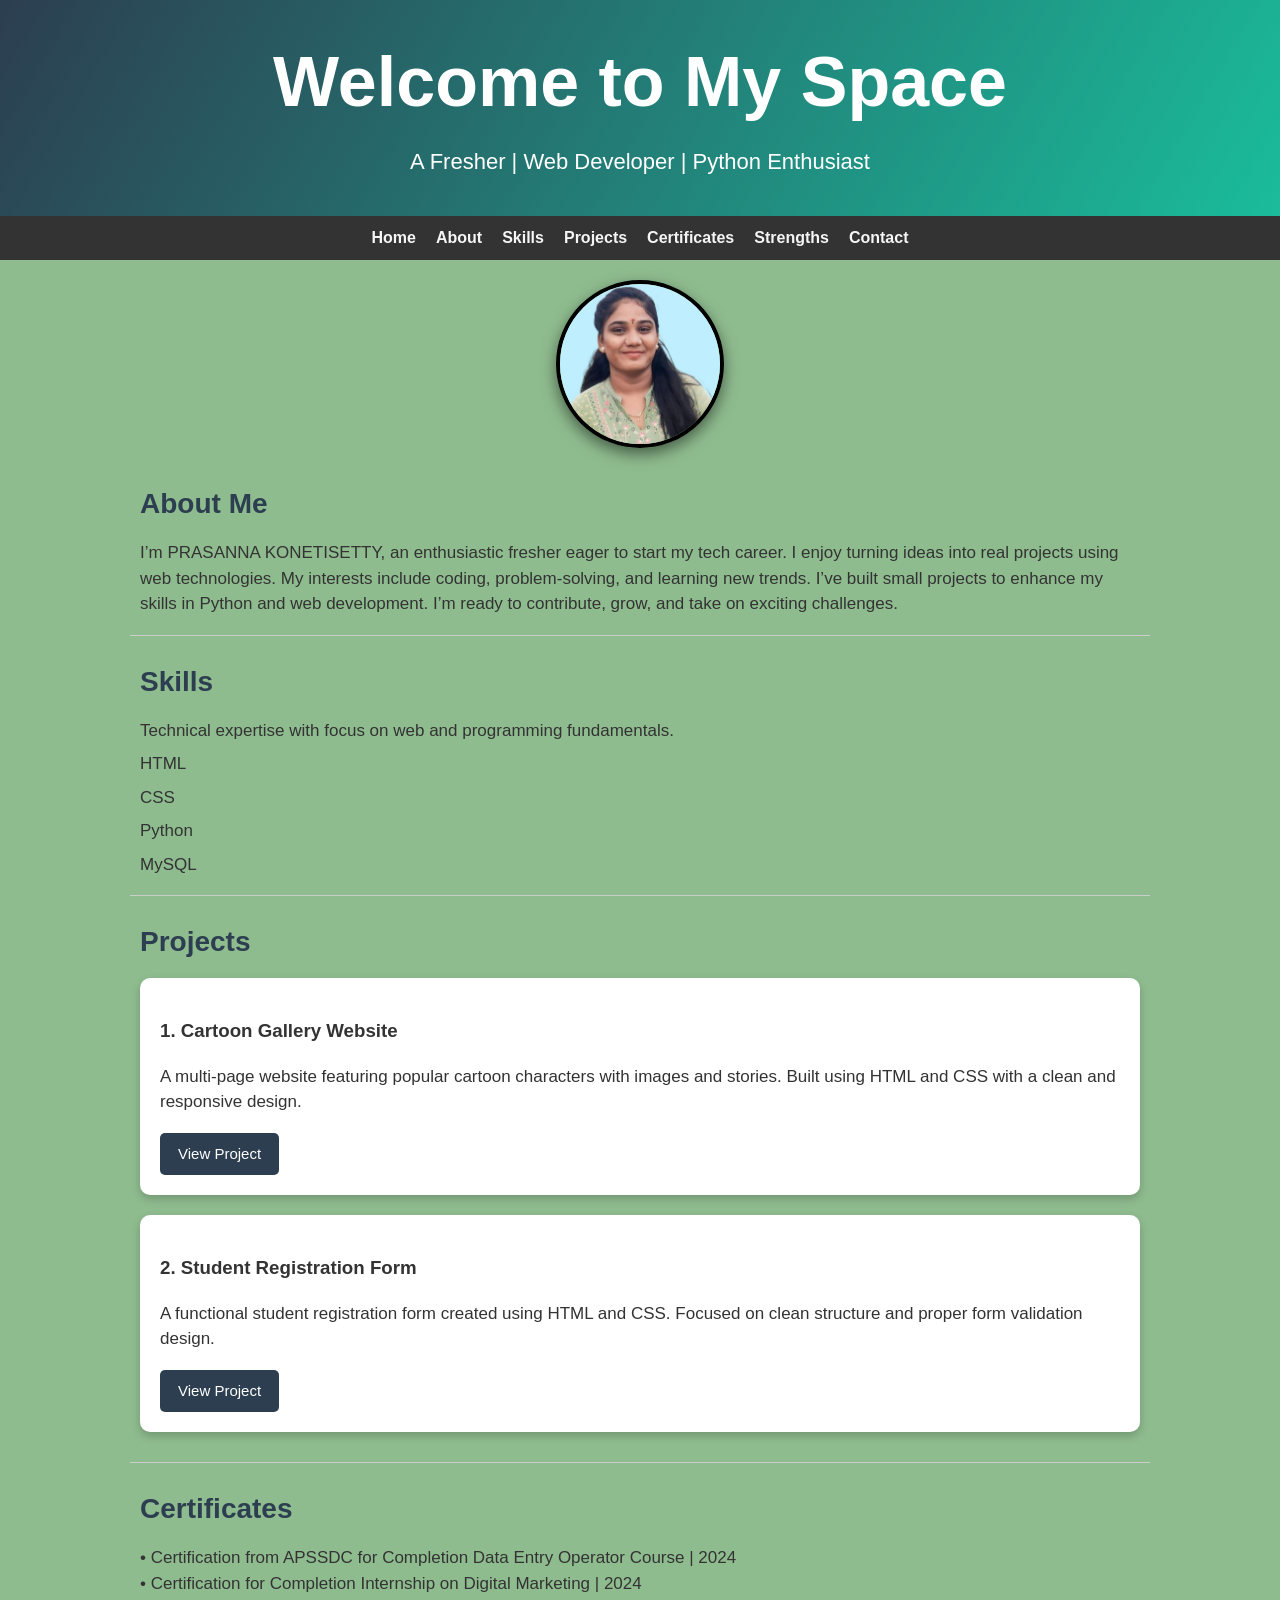
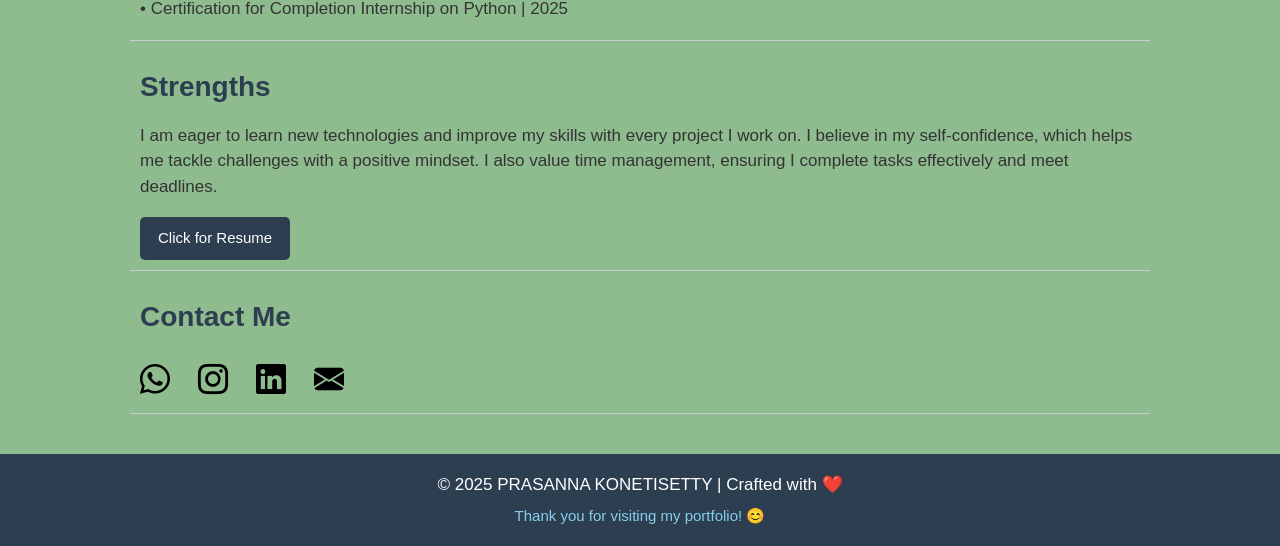
==== portfolio/index.html @ 56b62bc1 "my first commit" ====
<!DOCTYPE html>
<html lang="en">
<head>
  <meta charset="UTF-8" />
  <meta name="viewport" content="width=device-width, initial-scale=1.0"/>
  <title>My Space</title>
<link rel="stylesheet" href="https://cdn.jsdelivr.net/npm/bootstrap-icons@1.10.5/font/bootstrap-icons.css">
  <style>
    body {
      margin: 0;
      font-family: 'Segoe UI', sans-serif;
      background-color: darkseagreen;
      color: #333;
      scroll-behavior: smooth;
      line-height: 1.5;
      box-sizing: border-box;
    }
    html {
  scroll-padding-top: 120px;
}

    header {
      background: linear-gradient(120deg, #2C3E50, #1abc9c);
      color: white;
      text-align: center;
      padding: 30px;
    }
    header h1 {
      font-size: 70px;
      margin: 0;
    }
    header p {
      font-size: 22px;
      margin-top: 10px;
    }

    nav {
      display: flex;
      justify-content: center;
      gap: 20px;
      background: #333;
      padding: 10px;
      position: sticky;
      top: 0;
      margin: 0 auto;
      z-index: 1000;

    }
    nav a {
      text-decoration: none;
      color: white;
      font-weight: bold;
    }
    nav a:hover {
      color: #1abc9c;
    }
    nav a.active {
      color: whitesmoke;
    }

    .profile {
      display: flex;
      justify-content: center;
      margin: 20px 0;
    }
    .profile img {
      width: 160px;
      height: 160px;
      border-radius: 50%;
      border: 4px solid black;
      box-shadow: 0 6px 15px rgba(0, 0, 0, 0.5);
      transition: transform 0.3s, box-shadow 0.3s;
    }
    .profile img:hover {
      transform: scale(1.08);
      box-shadow: 0 8px 20px rgba(0, 0, 0, 0.7);
    }

    section {
      max-width: 1000px;
      margin: 10px auto;
      padding: 10px 10px;
      border-bottom: 1px solid #ccc;
    }

    h2 {
      color: #2C3E50;
      font-size: 28px;
      font-weight: bold;
      margin: 5px 0 15px;
    }

    p {
      font-size: 17px;
      margin: 8px 0;
    }

    .view-btn, .resume-btn {
      display: inline-block;
      margin-top: 10px;
      padding: 10px 18px;
      background: #2C3E50;
      color: white;
      text-decoration: none;
      border-radius: 5px;
      font-size: 15px;
      transition: background 0.3s, transform 0.2s;
    }
    .view-btn:hover, .resume-btn:hover {
      background: #1abc9c;
      transform: scale(1.05);
    }

    .project-card {
      background: white;
      padding: 20px;
      border-radius: 10px;
      box-shadow: 0 4px 10px rgba(0,0,0,0.2);
      margin-bottom: 20px;
      transition: transform 0.3s;
    }
    .project-card:hover {
      transform: translateY(-5px);
    }

    footer {
      text-align: center;
      background: #2C3E50;
      color: white;
      padding: 10px;
      font-size: 14px;
      margin-top: 40px;
      margin-right:0px;

    }
    footer i {
      margin: 0 10px;
      font-size: 20px;
      color: #1abc9c;
      transition: color 0.3s;
    }
    footer i:hover {
      color: white;
    }

    #contact i {
      margin-right: 8px;
      color: black;
      transition: color 0.3s ease;
    }
    #contact a:hover i {
      color: #2C3E50;
    }

    .social-links {
      display: flex;
      gap: 20px;
      justify-content: flex-strart;
      margin-top: 20px;
    }
    .social-links a {
      color: #000;
      font-size: 30px;
      transition: transform 0.3s, color 0.3s;
    }
    .social-links a:hover {
      transform: scale(1.2);
    }  
      .social-links a:nth-child(1):hover {
      color: #25D366;
    }
    .social-links a:nth-child(2):hover {
      color: #E1306C;
    }




  </style>
</head>
<body>

  <header id="home">
    <h1>Welcome to My Space</h1>
    <p>A Fresher | Web Developer | Python Enthusiast</p>
  </header>

  <nav>
    <a href="#home">Home</a>
    <a href="#about">About</a>
    <a href="#skills">Skills</a>
    <a href="#projects">Projects</a>
    <a href="#certificates">Certificates</a>
    <a href="#strengths">Strengths</a>
    <a href="#contact">Contact</a>
  </nav>

  <div class="profile">
    <img src="PRASANNA KONETISETTY.jpg" alt="Profile Picture">
  </div>

  <section id="about">
    <h2>About Me</h2>
    <p>I’m PRASANNA KONETISETTY, an enthusiastic fresher eager to start my tech career.  
       I enjoy turning ideas into real projects using web technologies.  
       My interests include coding, problem-solving, and learning new trends.  
       I’ve built small projects to enhance my skills in Python and web development.  
       I’m ready to contribute, grow, and take on exciting challenges.</p>
  </section>

  <section id="skills">
    <h2>Skills</h2>
    <p>Technical expertise with focus on web and programming fundamentals.</p>
    <p>HTML</p>
    <p>CSS</p>
    <p>Python</p>
    <p>MySQL</p>
  </section>

  <section id="projects">
    <h2>Projects</h2>

    <div class="project-card">
      <h3>1. Cartoon Gallery Website</h3>
      <p>A multi-page website featuring popular cartoon characters with images and stories. Built using HTML and CSS with a clean and responsive design.</p>
      <a class="view-btn" href="https://charming-caramel-3aa5e6.netlify.app" target="_blank">View Project</a>
    </div>

    <div class="project-card">
      <h3>2. Student Registration Form</h3>
      <p>A functional student registration form created using HTML and CSS. Focused on clean structure and proper form validation design.</p>
      <a class="view-btn" href="https://dulcet-daffodil-1299b0.netlify.app" target="_blank">View Project</a>
    </div>
  </section>

  <section id="certificates">
    <h2>Certificates</h2>
    <p>
       • Certification from APSSDC for Completion Data Entry Operator Course | 2024<br>
       • Certification for Completion Internship on Digital Marketing | 2024<br>
       • Certification for Completion Internship on Python | 2025
    </p>
  </section>

  <section id="strengths">
    <h2>Strengths</h2>
    <p>I am eager to learn new technologies and improve my skills with every project I work on.
       I believe in my self-confidence, which helps me tackle challenges with a positive mindset.
       I also value time management, ensuring I complete tasks effectively and meet deadlines.</p>
    <a class="resume-btn" href="konetisettyprasannaresume.pdf" target="_blank">Click for Resume</a>
  </section>

  <section id="contact">
    <h2>Contact Me</h2>
    <div class="social-links">
       <a href="https://wa.me/7095295524" target="_blank">
        <i class="bi bi-whatsapp"></i>
       </a>
       <a href="https://www.instagram.com/konetisetty_prasanna" target="_blank">
        <i class="bi bi-instagram"></i>
       </a>
       <a href="https://www.linkedin.com/in/prasanna-konetisetty-08917936b" target="_blank">
         <i class="bi bi-linkedin" ></i>
       </a>
       <a href="mailto:prasannaroyal2004@gmail.com" target="_blank" >
        <i class="bi bi-envelope-fill"></i>
       </a>

    </div>

  </section>

  <footer>
    <p>© 2025 PRASANNA KONETISETTY | Crafted with ❤️</p>
    <p style="margin-top:5px; font-size:15px; color: skyblue;">Thank you for visiting my portfolio! 😊</p>
  </footer>

  <script>
    const sections = document.querySelectorAll("section");
    const navLinks = document.querySelectorAll("nav a");

    window.addEventListener("scroll", () => {
      let current = "";
      sections.forEach((section) => {
        const sectionTop = section.offsetTop - 100;
        if (pageYOffset >= sectionTop) {
          current = section.getAttribute("id");
        }
      });

      navLinks.forEach((link) => {
        link.classList.remove("active");
        if (link.getAttribute("href").includes(current)) {
          link.classList.add("active");
        }
      });
    });
  </script>

</body>
</html>
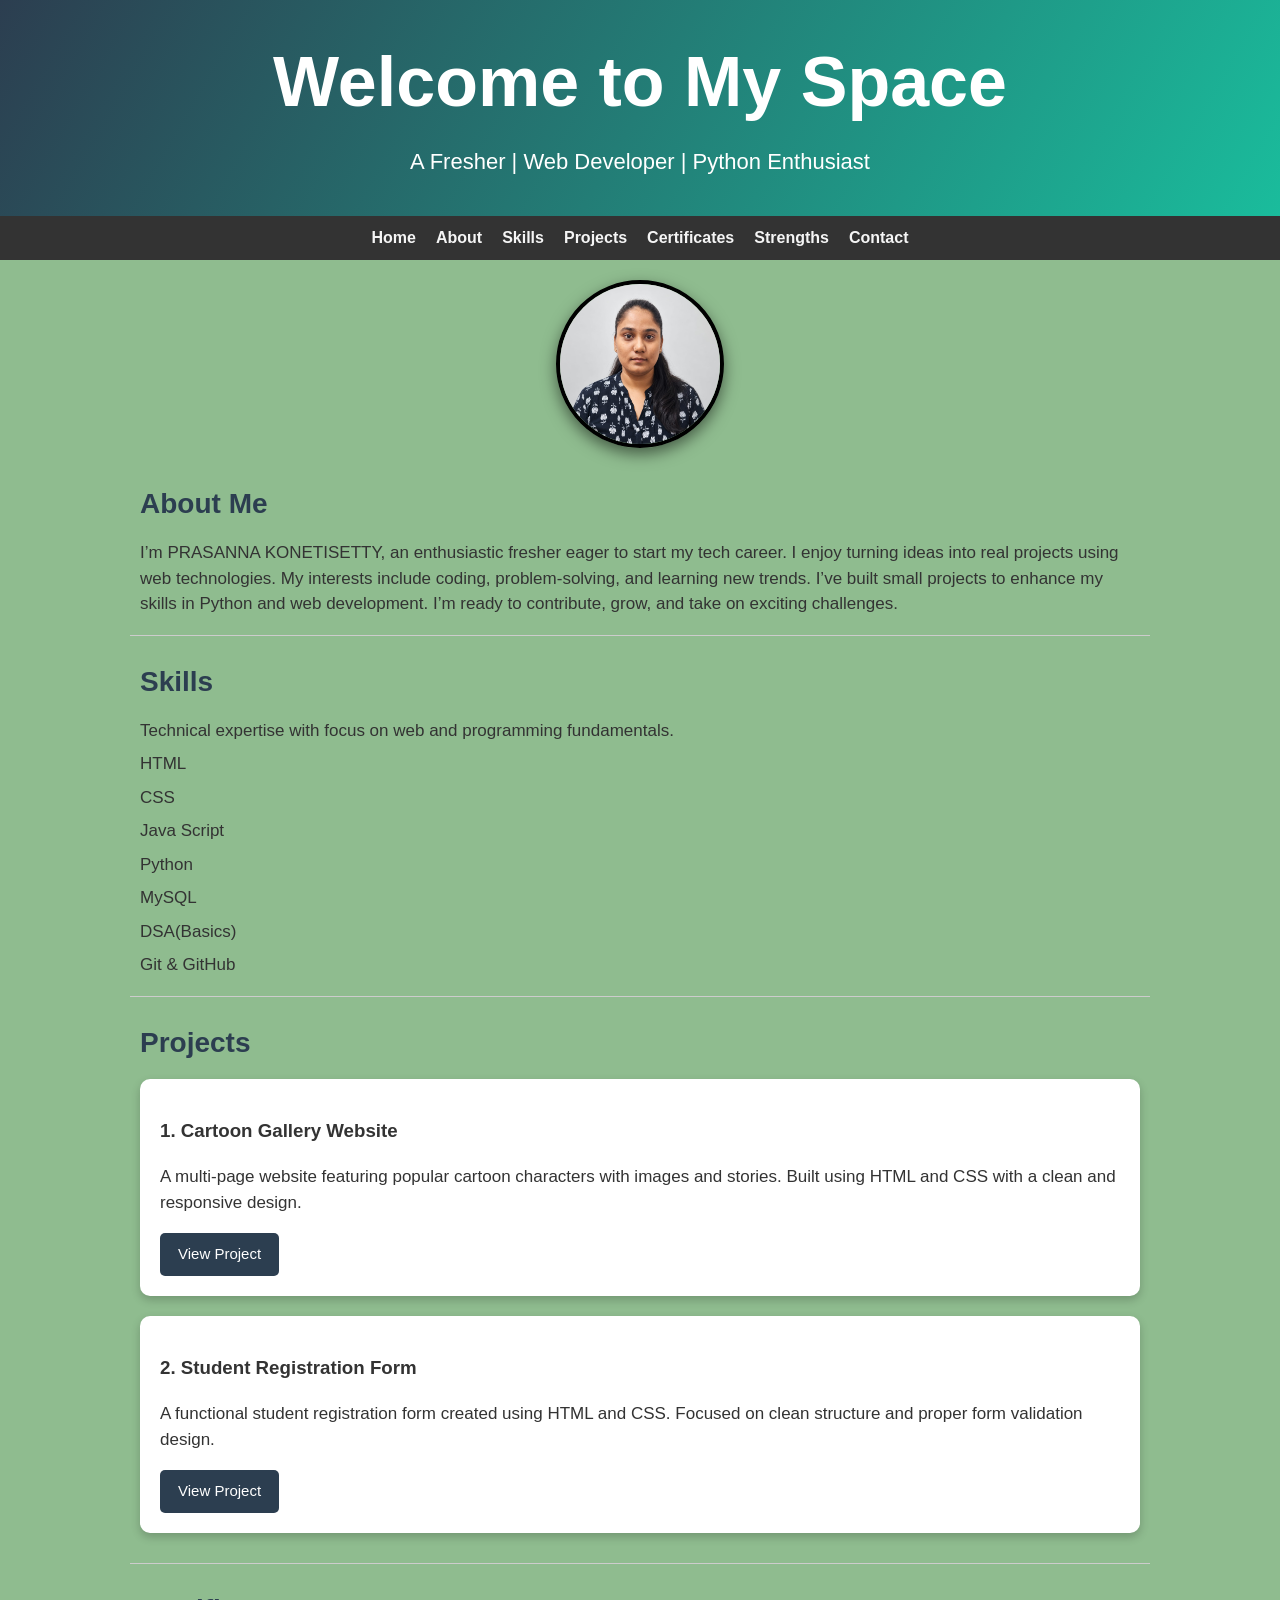
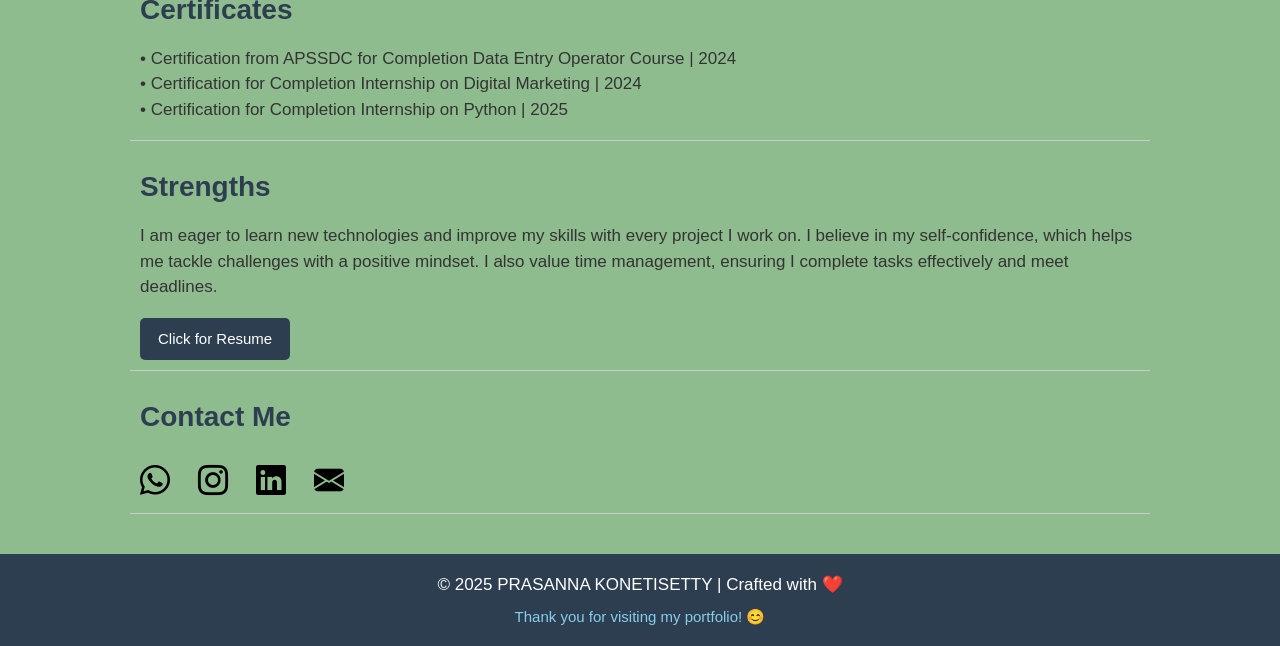
==== commit 13355606: "updated HTMl file" ====
--- a/portfolio/index.html
+++ b/portfolio/index.html
@@ -196,7 +196,7 @@
   </nav>
 
   <div class="profile">
-    <img src="PRASANNA KONETISETTY.jpg" alt="Profile Picture">
+    <img src="image.jpeg" alt="Profile Picture">
   </div>
 
   <section id="about">
@@ -213,8 +213,11 @@
     <p>Technical expertise with focus on web and programming fundamentals.</p>
     <p>HTML</p>
     <p>CSS</p>
+    <p>Java Script</p>
     <p>Python</p>
     <p>MySQL</p>
+    <p>DSA(Basics)</p>
+    <p>Git & GitHub</p>
   </section>
 
   <section id="projects">
@@ -247,7 +250,7 @@
     <p>I am eager to learn new technologies and improve my skills with every project I work on.
        I believe in my self-confidence, which helps me tackle challenges with a positive mindset.
        I also value time management, ensuring I complete tasks effectively and meet deadlines.</p>
-    <a class="resume-btn" href="konetisettyprasannaresume.pdf" target="_blank">Click for Resume</a>
+    <a class="resume-btn" href="Myresume.pdf" target="_blank">Click for Resume</a>
   </section>
 
   <section id="contact">
